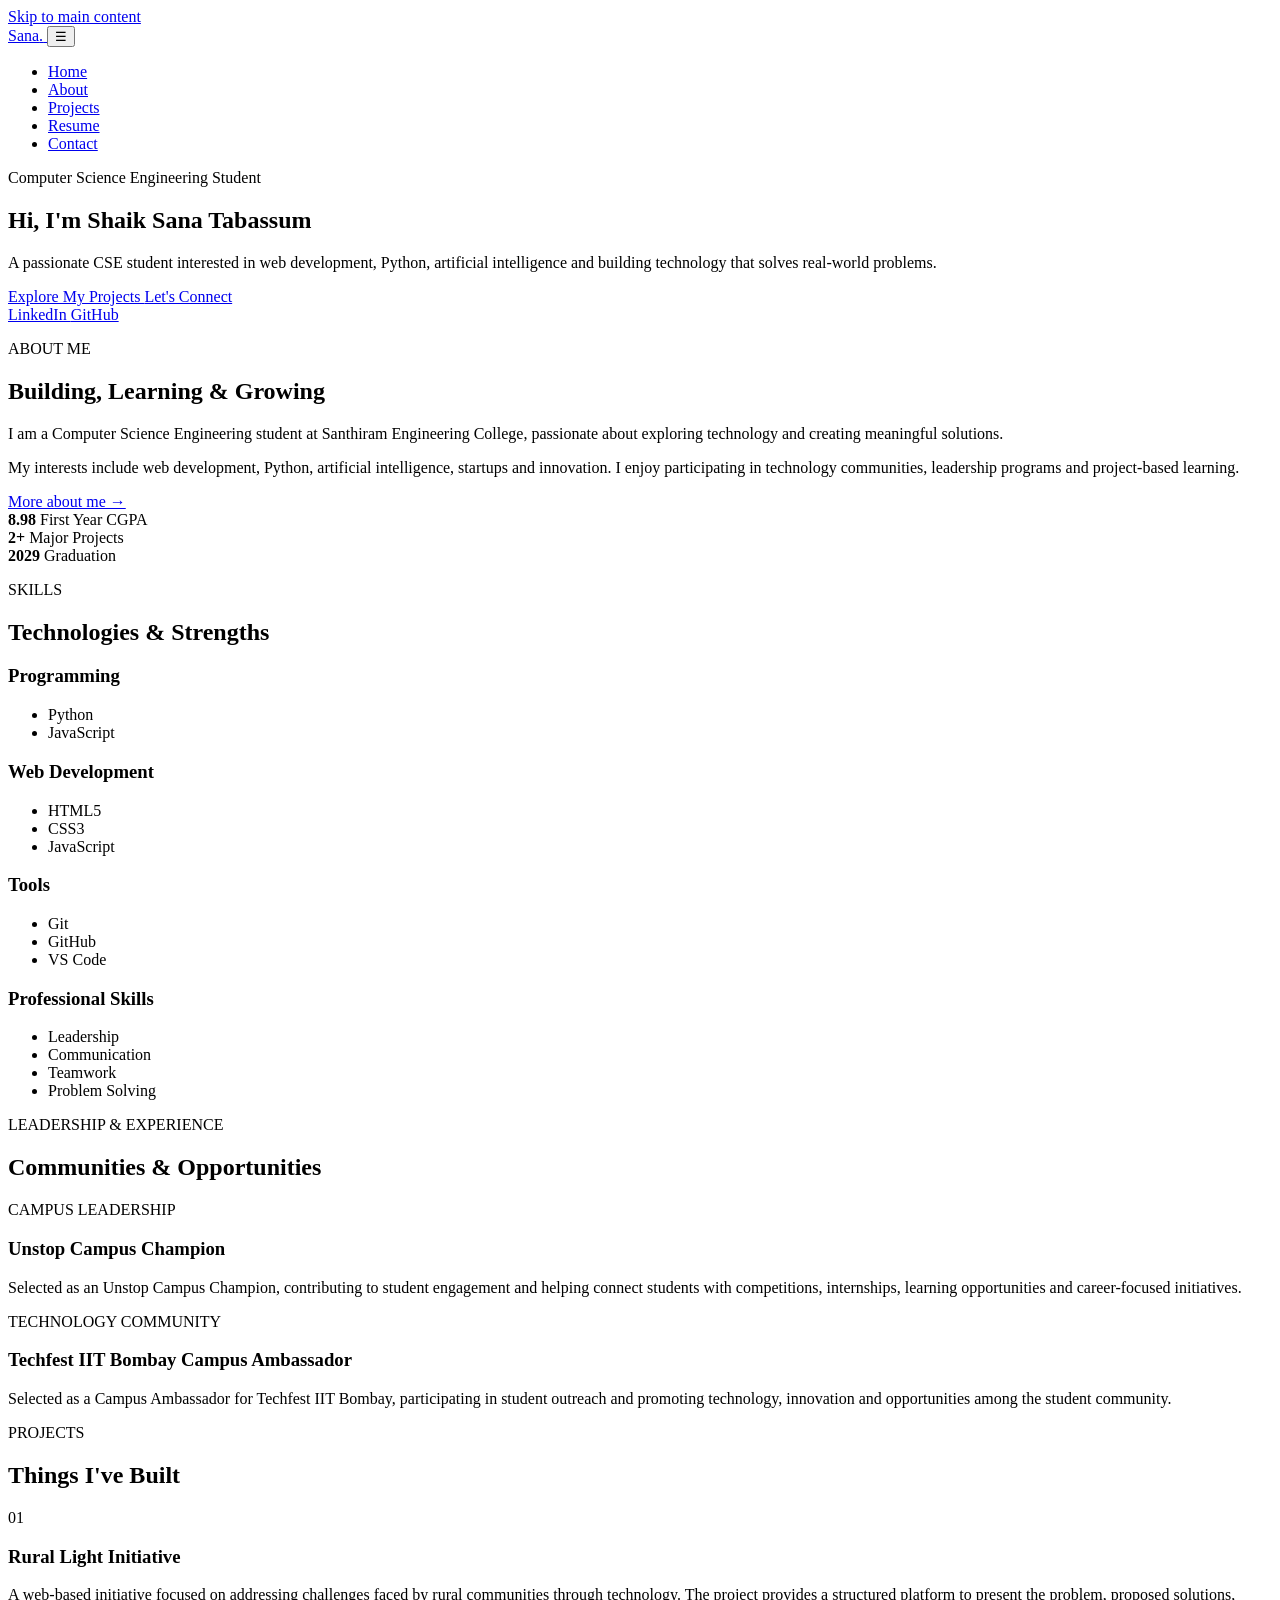
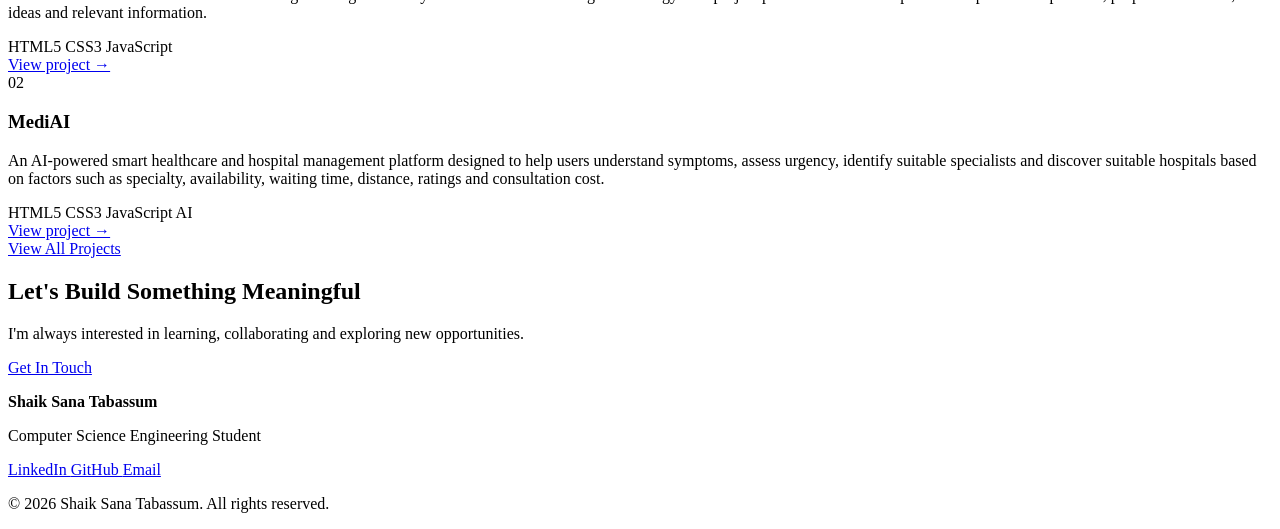
==== index.html @ d9bcf812 "Add files via upload" ====
<!DOCTYPE html>
<html lang="en">

<head>
    <meta charset="UTF-8">
    <meta name="viewport" content="width=device-width, initial-scale=1.0">

    <meta name="description"
        content="Shaik Sana Tabassum - Computer Science Engineering student, web developer and technology enthusiast.">

    <title>Shaik Sana Tabassum | CSE Student & Developer</title>

    <link rel="stylesheet" href="css/style.css">
</head>

<body>

    <!-- Skip navigation for keyboard users -->
    <a href="#main-content" class="skip-link">
        Skip to main content
    </a>

    <header class="site-header">

        <nav class="navbar" aria-label="Main navigation">

            <a href="index.html" class="logo">
                Sana<span>.</span>
            </a>

            <button class="menu-toggle"
                aria-label="Open navigation menu"
                aria-expanded="false">
                ☰
            </button>

            <ul class="nav-links">

                <li>
                    <a href="index.html" aria-current="page">
                        Home
                    </a>
                </li>

                <li>
                    <a href="about.html">
                        About
                    </a>
                </li>

                <li>
                    <a href="projects.html">
                        Projects
                    </a>
                </li>

                <li>
                    <a href="resume.html">
                        Resume
                    </a>
                </li>

                <li>
                    <a href="contact.html">
                        Contact
                    </a>
                </li>

            </ul>

        </nav>

    </header>


    <main id="main-content">

        <!-- HERO -->

        <section class="hero" aria-labelledby="hero-title">

            <div class="hero-content">

                <p class="eyebrow">
                    Computer Science Engineering Student
                </p>

                <h1 id="hero-title">
                    Hi, I'm <span>Shaik Sana Tabassum</span>
                </h1>

                <p class="hero-description">
                    A passionate CSE student interested in web development,
                    Python, artificial intelligence and building technology
                    that solves real-world problems.
                </p>

                <div class="hero-buttons">

                    <a href="projects.html" class="button">
                        Explore My Projects
                    </a>

                    <a href="contact.html" class="button button-outline">
                        Let's Connect
                    </a>

                </div>

                <div class="social-links">

                    <a href="https://www.linkedin.com/in/shaik-sana-tabassum-b547343a9"
                        target="_blank"
                        rel="noopener noreferrer"
                        aria-label="Visit my LinkedIn profile">
                        LinkedIn
                    </a>

                    <a href="https://github.com/sanatabassumshaik"
                        target="_blank"
                        rel="noopener noreferrer"
                        aria-label="Visit my GitHub profile">
                        GitHub
                    </a>

                </div>

            </div>

        </section>


        <!-- ABOUT PREVIEW -->

        <section class="section" aria-labelledby="about-title">

            <div class="section-heading">

                <p class="section-label">
                    ABOUT ME
                </p>

                <h2 id="about-title">
                    Building, Learning & Growing
                </h2>

            </div>

            <div class="about-preview">

                <div>

                    <p>
                        I am a Computer Science Engineering student at
                        Santhiram Engineering College, passionate about
                        exploring technology and creating meaningful
                        solutions.
                    </p>

                    <p>
                        My interests include web development, Python,
                        artificial intelligence, startups and innovation.
                        I enjoy participating in technology communities,
                        leadership programs and project-based learning.
                    </p>

                    <a href="about.html" class="text-link">
                        More about me →
                    </a>

                </div>

                <aside class="quick-stats"
                    aria-label="Quick profile statistics">

                    <div>
                        <strong>8.98</strong>
                        <span>First Year CGPA</span>
                    </div>

                    <div>
                        <strong>2+</strong>
                        <span>Major Projects</span>
                    </div>

                    <div>
                        <strong>2029</strong>
                        <span>Graduation</span>
                    </div>

                </aside>

            </div>

        </section>


        <!-- SKILLS -->

        <section class="section" aria-labelledby="skills-title">

            <div class="section-heading">

                <p class="section-label">
                    SKILLS
                </p>

                <h2 id="skills-title">
                    Technologies & Strengths
                </h2>

            </div>

            <div class="skills-grid">

                <article class="skill-card">

                    <h3>Programming</h3>

                    <ul>
                        <li>Python</li>
                        <li>JavaScript</li>
                    </ul>

                </article>


                <article class="skill-card">

                    <h3>Web Development</h3>

                    <ul>
                        <li>HTML5</li>
                        <li>CSS3</li>
                        <li>JavaScript</li>
                    </ul>

                </article>


                <article class="skill-card">

                    <h3>Tools</h3>

                    <ul>
                        <li>Git</li>
                        <li>GitHub</li>
                        <li>VS Code</li>
                    </ul>

                </article>


                <article class="skill-card">

                    <h3>Professional Skills</h3>

                    <ul>
                        <li>Leadership</li>
                        <li>Communication</li>
                        <li>Teamwork</li>
                        <li>Problem Solving</li>
                    </ul>

                </article>

            </div>

        </section>


        <!-- LEADERSHIP -->

        <section class="section" aria-labelledby="leadership-title">

            <div class="section-heading">

                <p class="section-label">
                    LEADERSHIP & EXPERIENCE
                </p>

                <h2 id="leadership-title">
                    Communities & Opportunities
                </h2>

            </div>


            <div class="experience-grid">

                <article class="experience-card">

                    <p class="experience-tag">
                        CAMPUS LEADERSHIP
                    </p>

                    <h3>
                        Unstop Campus Champion
                    </h3>

                    <p>
                        Selected as an Unstop Campus Champion, contributing
                        to student engagement and helping connect students
                        with competitions, internships, learning opportunities
                        and career-focused initiatives.
                    </p>

                </article>


                <article class="experience-card">

                    <p class="experience-tag">
                        TECHNOLOGY COMMUNITY
                    </p>

                    <h3>
                        Techfest IIT Bombay Campus Ambassador
                    </h3>

                    <p>
                        Selected as a Campus Ambassador for Techfest IIT
                        Bombay, participating in student outreach and
                        promoting technology, innovation and opportunities
                        among the student community.
                    </p>

                </article>

            </div>

        </section>


        <!-- PROJECTS -->

        <section class="section" aria-labelledby="projects-title">

            <div class="section-heading">

                <p class="section-label">
                    PROJECTS
                </p>

                <h2 id="projects-title">
                    Things I've Built
                </h2>

            </div>


            <div class="projects-grid">

                <article class="project-card">

                    <div class="project-number">
                        01
                    </div>

                    <h3>
                        Rural Light Initiative
                    </h3>

                    <p>
                        A web-based initiative focused on addressing
                        challenges faced by rural communities through
                        technology. The project provides a structured
                        platform to present the problem, proposed solutions,
                        ideas and relevant information.
                    </p>

                    <div class="tech-list">
                        <span>HTML5</span>
                        <span>CSS3</span>
                        <span>JavaScript</span>
                    </div>

                    <a href="projects.html"
                        class="text-link">
                        View project →
                    </a>

                </article>


                <article class="project-card featured-project">

                    <div class="project-number">
                        02
                    </div>

                    <h3>
                        MediAI
                    </h3>

                    <p>
                        An AI-powered smart healthcare and hospital management
                        platform designed to help users understand symptoms,
                        assess urgency, identify suitable specialists and
                        discover suitable hospitals based on factors such as
                        specialty, availability, waiting time, distance,
                        ratings and consultation cost.
                    </p>

                    <div class="tech-list">
                        <span>HTML5</span>
                        <span>CSS3</span>
                        <span>JavaScript</span>
                        <span>AI</span>
                    </div>

                    <a href="projects.html"
                        class="text-link">
                        View project →
                    </a>

                </article>

            </div>

            <div class="center-button">

                <a href="projects.html" class="button">
                    View All Projects
                </a>

            </div>

        </section>


        <!-- CTA -->

        <section class="cta" aria-labelledby="cta-title">

            <h2 id="cta-title">
                Let's Build Something Meaningful
            </h2>

            <p>
                I'm always interested in learning, collaborating and
                exploring new opportunities.
            </p>

            <a href="contact.html" class="button">
                Get In Touch
            </a>

        </section>

    </main>


    <footer class="site-footer">

        <div>

            <p>
                <strong>Shaik Sana Tabassum</strong>
            </p>

            <p>
                Computer Science Engineering Student
            </p>

        </div>

        <div>

            <a href="https://www.linkedin.com/in/shaik-sana-tabassum-b547343a9"
                target="_blank"
                rel="noopener noreferrer">
                LinkedIn
            </a>

            <a href="https://github.com/sanatabassumshaik"
                target="_blank"
                rel="noopener noreferrer">
                GitHub
            </a>

            <a href="mailto:sanatabassumshaik55@gmail.com">
                Email
            </a>

        </div>

        <p class="copyright">
            © 2026 Shaik Sana Tabassum. All rights reserved.
        </p>

    </footer>


    <script src="js/script.js"></script>

</body>

</html>
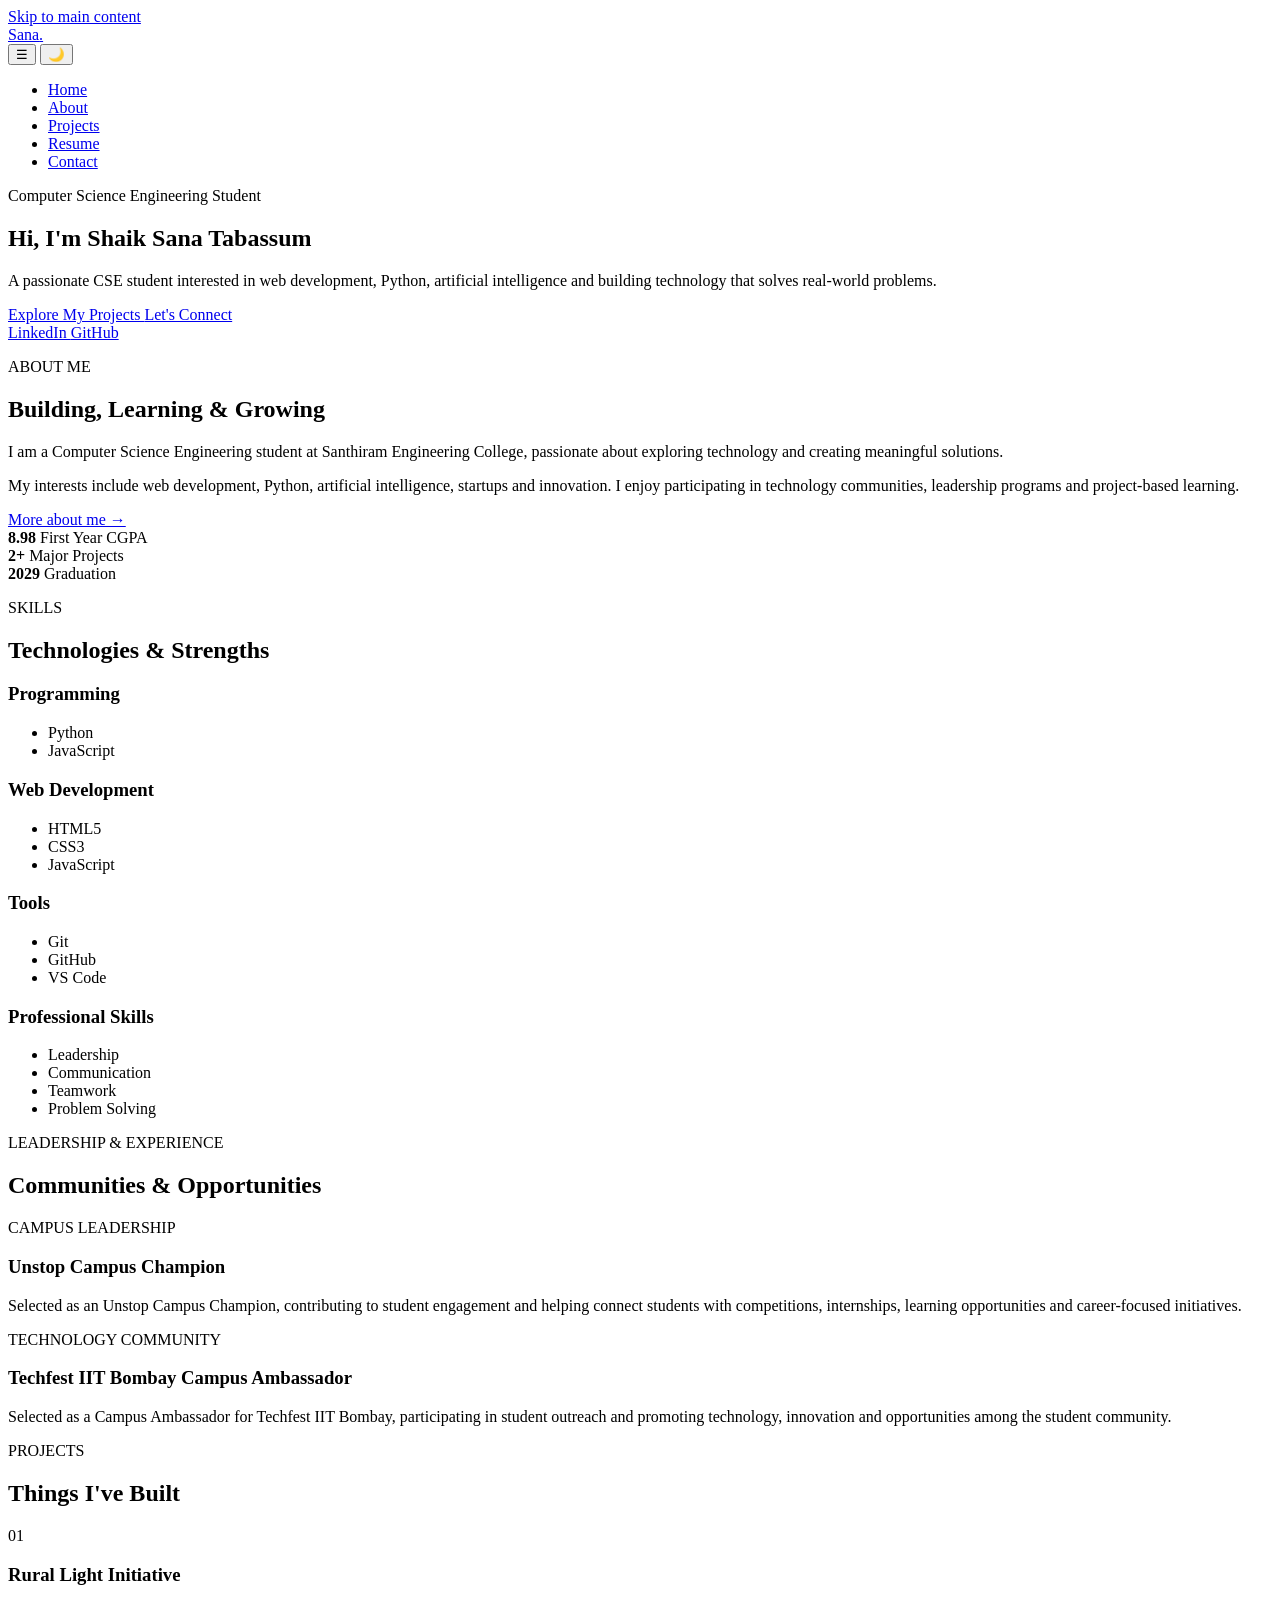
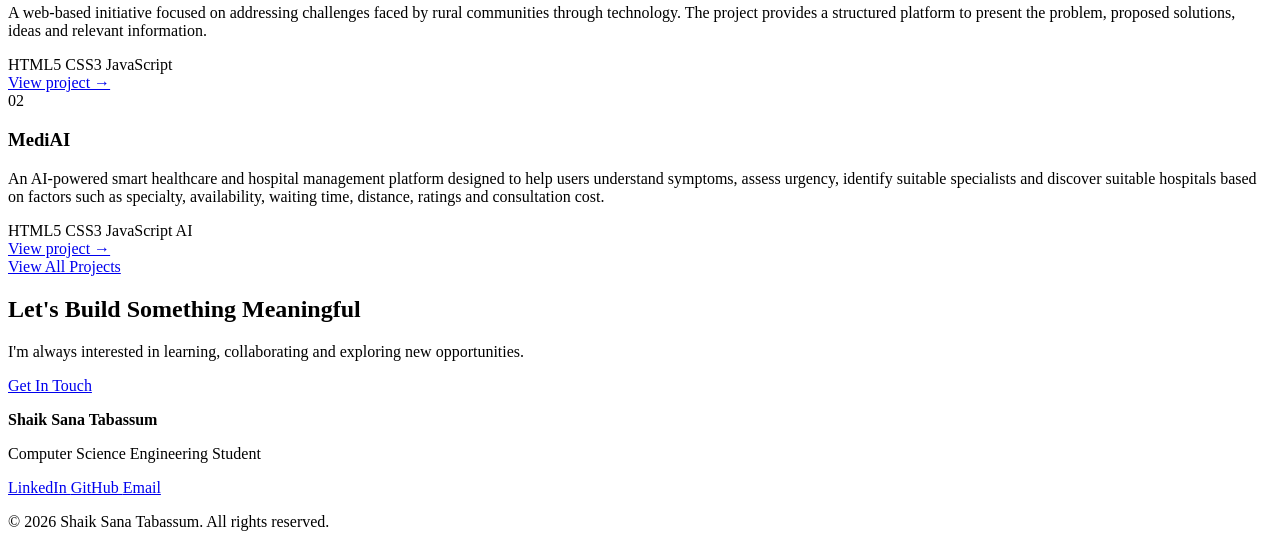
==== commit 74ecd99a: "Update index.html" ====
--- a/index.html
+++ b/index.html
@@ -20,20 +20,41 @@
         Skip to main content
     </a>
 
+    <!-- HEADER -->
     <header class="site-header">
 
         <nav class="navbar" aria-label="Main navigation">
 
+            <!-- Logo -->
             <a href="index.html" class="logo">
                 Sana<span>.</span>
             </a>
 
-            <button class="menu-toggle"
-                aria-label="Open navigation menu"
-                aria-expanded="false">
-                ☰
-            </button>
-
+            <!-- Navigation controls -->
+            <div class="nav-controls">
+
+                <!-- Mobile menu -->
+                <button
+                    class="menu-toggle"
+                    type="button"
+                    aria-label="Open navigation menu"
+                    aria-expanded="false">
+                    ☰
+                </button>
+
+                <!-- Light / Dark mode -->
+                <button
+                    class="theme-toggle"
+                    type="button"
+                    aria-label="Switch to dark mode"
+                    title="Switch to dark mode"
+                    aria-pressed="false">
+                    🌙
+                </button>
+
+            </div>
+
+            <!-- Navigation links -->
             <ul class="nav-links">
 
                 <li>
@@ -73,10 +94,10 @@
     </header>
 
 
+    <!-- MAIN CONTENT -->
     <main id="main-content">
 
         <!-- HERO -->
-
         <section class="hero" aria-labelledby="hero-title">
 
             <div class="hero-content">
@@ -109,14 +130,16 @@
 
                 <div class="social-links">
 
-                    <a href="https://www.linkedin.com/in/shaik-sana-tabassum-b547343a9"
+                    <a
+                        href="https://www.linkedin.com/in/shaik-sana-tabassum-b547343a9"
                         target="_blank"
                         rel="noopener noreferrer"
                         aria-label="Visit my LinkedIn profile">
                         LinkedIn
                     </a>
 
-                    <a href="https://github.com/sanatabassumshaik"
+                    <a
+                        href="https://github.com/sanatabassumshaik"
                         target="_blank"
                         rel="noopener noreferrer"
                         aria-label="Visit my GitHub profile">
@@ -131,7 +154,6 @@
 
 
         <!-- ABOUT PREVIEW -->
-
         <section class="section" aria-labelledby="about-title">
 
             <div class="section-heading">
@@ -170,7 +192,8 @@
 
                 </div>
 
-                <aside class="quick-stats"
+                <aside
+                    class="quick-stats"
                     aria-label="Quick profile statistics">
 
                     <div>
@@ -196,7 +219,6 @@
 
 
         <!-- SKILLS -->
-
         <section class="section" aria-labelledby="skills-title">
 
             <div class="section-heading">
@@ -215,7 +237,9 @@
 
                 <article class="skill-card">
 
-                    <h3>Programming</h3>
+                    <h3>
+                        Programming
+                    </h3>
 
                     <ul>
                         <li>Python</li>
@@ -227,7 +251,9 @@
 
                 <article class="skill-card">
 
-                    <h3>Web Development</h3>
+                    <h3>
+                        Web Development
+                    </h3>
 
                     <ul>
                         <li>HTML5</li>
@@ -240,7 +266,9 @@
 
                 <article class="skill-card">
 
-                    <h3>Tools</h3>
+                    <h3>
+                        Tools
+                    </h3>
 
                     <ul>
                         <li>Git</li>
@@ -253,7 +281,9 @@
 
                 <article class="skill-card">
 
-                    <h3>Professional Skills</h3>
+                    <h3>
+                        Professional Skills
+                    </h3>
 
                     <ul>
                         <li>Leadership</li>
@@ -270,7 +300,6 @@
 
 
         <!-- LEADERSHIP -->
-
         <section class="section" aria-labelledby="leadership-title">
 
             <div class="section-heading">
@@ -284,7 +313,6 @@
                 </h2>
 
             </div>
-
 
             <div class="experience-grid">
 
@@ -333,7 +361,6 @@
 
 
         <!-- PROJECTS -->
-
         <section class="section" aria-labelledby="projects-title">
 
             <div class="section-heading">
@@ -348,9 +375,9 @@
 
             </div>
 
-
             <div class="projects-grid">
 
+                <!-- Project 01 -->
                 <article class="project-card">
 
                     <div class="project-number">
@@ -375,7 +402,8 @@
                         <span>JavaScript</span>
                     </div>
 
-                    <a href="projects.html"
+                    <a
+                        href="projects.html"
                         class="text-link">
                         View project →
                     </a>
@@ -383,6 +411,7 @@
                 </article>
 
 
+                <!-- Project 02 -->
                 <article class="project-card featured-project">
 
                     <div class="project-number">
@@ -409,7 +438,8 @@
                         <span>AI</span>
                     </div>
 
-                    <a href="projects.html"
+                    <a
+                        href="projects.html"
                         class="text-link">
                         View project →
                     </a>
@@ -420,7 +450,9 @@
 
             <div class="center-button">
 
-                <a href="projects.html" class="button">
+                <a
+                    href="projects.html"
+                    class="button">
                     View All Projects
                 </a>
 
@@ -429,8 +461,7 @@
         </section>
 
 
-        <!-- CTA -->
-
+        <!-- CALL TO ACTION -->
         <section class="cta" aria-labelledby="cta-title">
 
             <h2 id="cta-title">
@@ -442,7 +473,9 @@
                 exploring new opportunities.
             </p>
 
-            <a href="contact.html" class="button">
+            <a
+                href="contact.html"
+                class="button">
                 Get In Touch
             </a>
 
@@ -451,12 +484,15 @@
     </main>
 
 
+    <!-- FOOTER -->
     <footer class="site-footer">
 
         <div>
 
             <p>
-                <strong>Shaik Sana Tabassum</strong>
+                <strong>
+                    Shaik Sana Tabassum
+                </strong>
             </p>
 
             <p>
@@ -465,15 +501,18 @@
 
         </div>
 
+
         <div>
 
-            <a href="https://www.linkedin.com/in/shaik-sana-tabassum-b547343a9"
+            <a
+                href="https://www.linkedin.com/in/shaik-sana-tabassum-b547343a9"
                 target="_blank"
                 rel="noopener noreferrer">
                 LinkedIn
             </a>
 
-            <a href="https://github.com/sanatabassumshaik"
+            <a
+                href="https://github.com/sanatabassumshaik"
                 target="_blank"
                 rel="noopener noreferrer">
                 GitHub
@@ -485,6 +524,7 @@
 
         </div>
 
+
         <p class="copyright">
             © 2026 Shaik Sana Tabassum. All rights reserved.
         </p>
@@ -492,8 +532,9 @@
     </footer>
 
 
+    <!-- JAVASCRIPT -->
     <script src="js/script.js"></script>
 
 </body>
 
-</html>+</html>
